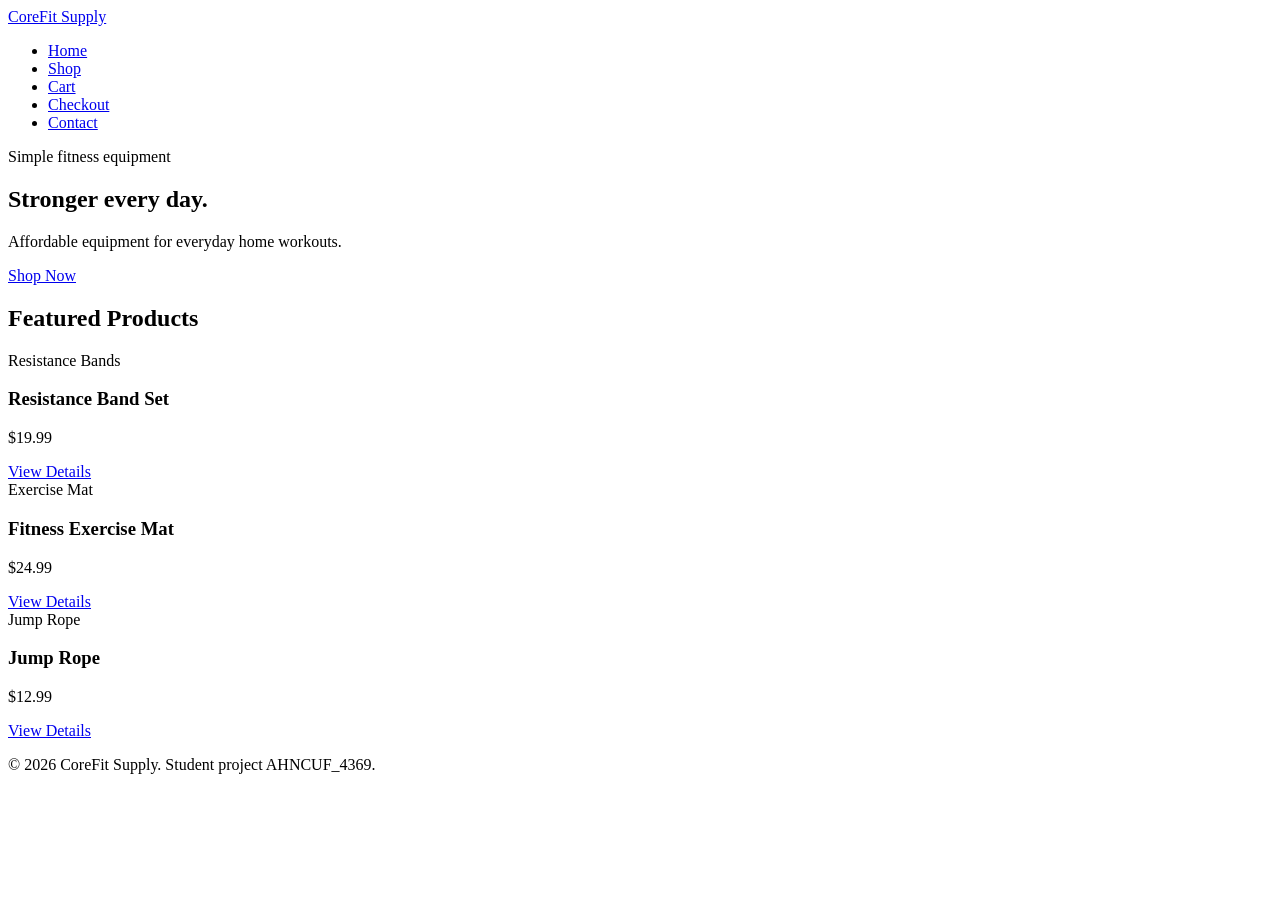
==== index.html @ 46d55eaf "Add files via upload" ====
<!DOCTYPE html>
<!-- Name: Ahnayha Cuffee | Date: July 28, 2026 -->
<html lang="en">
<head>
    <meta charset="UTF-8">
    <meta name="viewport" content="width=device-width, initial-scale=1.0">

    <title>CoreFit Supply | Home</title>

    <link rel="stylesheet" href="css/style.css">
</head>

<body>

    <header>
        <nav>
            <a class="logo" href="index.html">CoreFit Supply</a>

            <ul>
                <li><a href="index.html">Home</a></li>
                <li><a href="shop.html">Shop</a></li>
                <li><a href="cart.html">Cart</a></li>
                <li><a href="checkout.html">Checkout</a></li>
                <li><a href="contact.html">Contact</a></li>
            </ul>
        </nav>
    </header>

    <main>

        <section class="hero">
            <p>Simple fitness equipment</p>

            <h1>Stronger every day.</h1>

            <p>
                Affordable equipment for everyday home workouts.
            </p>

            <a class="button" href="shop.html">Shop Now</a>
        </section>

        <section>

            <h2>Featured Products</h2>

            <div class="grid">

                <article>
                    <div class="placeholder">
                        Resistance Bands
                    </div>

                    <h3>Resistance Band Set</h3>

                    <p class="price">$19.99</p>

                    <a class="button" href="product.html">
                        View Details
                    </a>
                </article>

                <article>
                    <div class="placeholder">
                        Exercise Mat
                    </div>

                    <h3>Fitness Exercise Mat</h3>

                    <p class="price">$24.99</p>

                    <a class="button" href="product.html">
                        View Details
                    </a>
                </article>

                <article>
                    <div class="placeholder">
                        Jump Rope
                    </div>

                    <h3>Jump Rope</h3>

                    <p class="price">$12.99</p>

                    <a class="button" href="product.html">
                        View Details
                    </a>
                </article>

            </div>

        </section>

    </main>

    <footer>
        <p>&copy; 2026 CoreFit Supply. Student project AHNCUF_4369.</p>
    </footer>

</body>
</html>
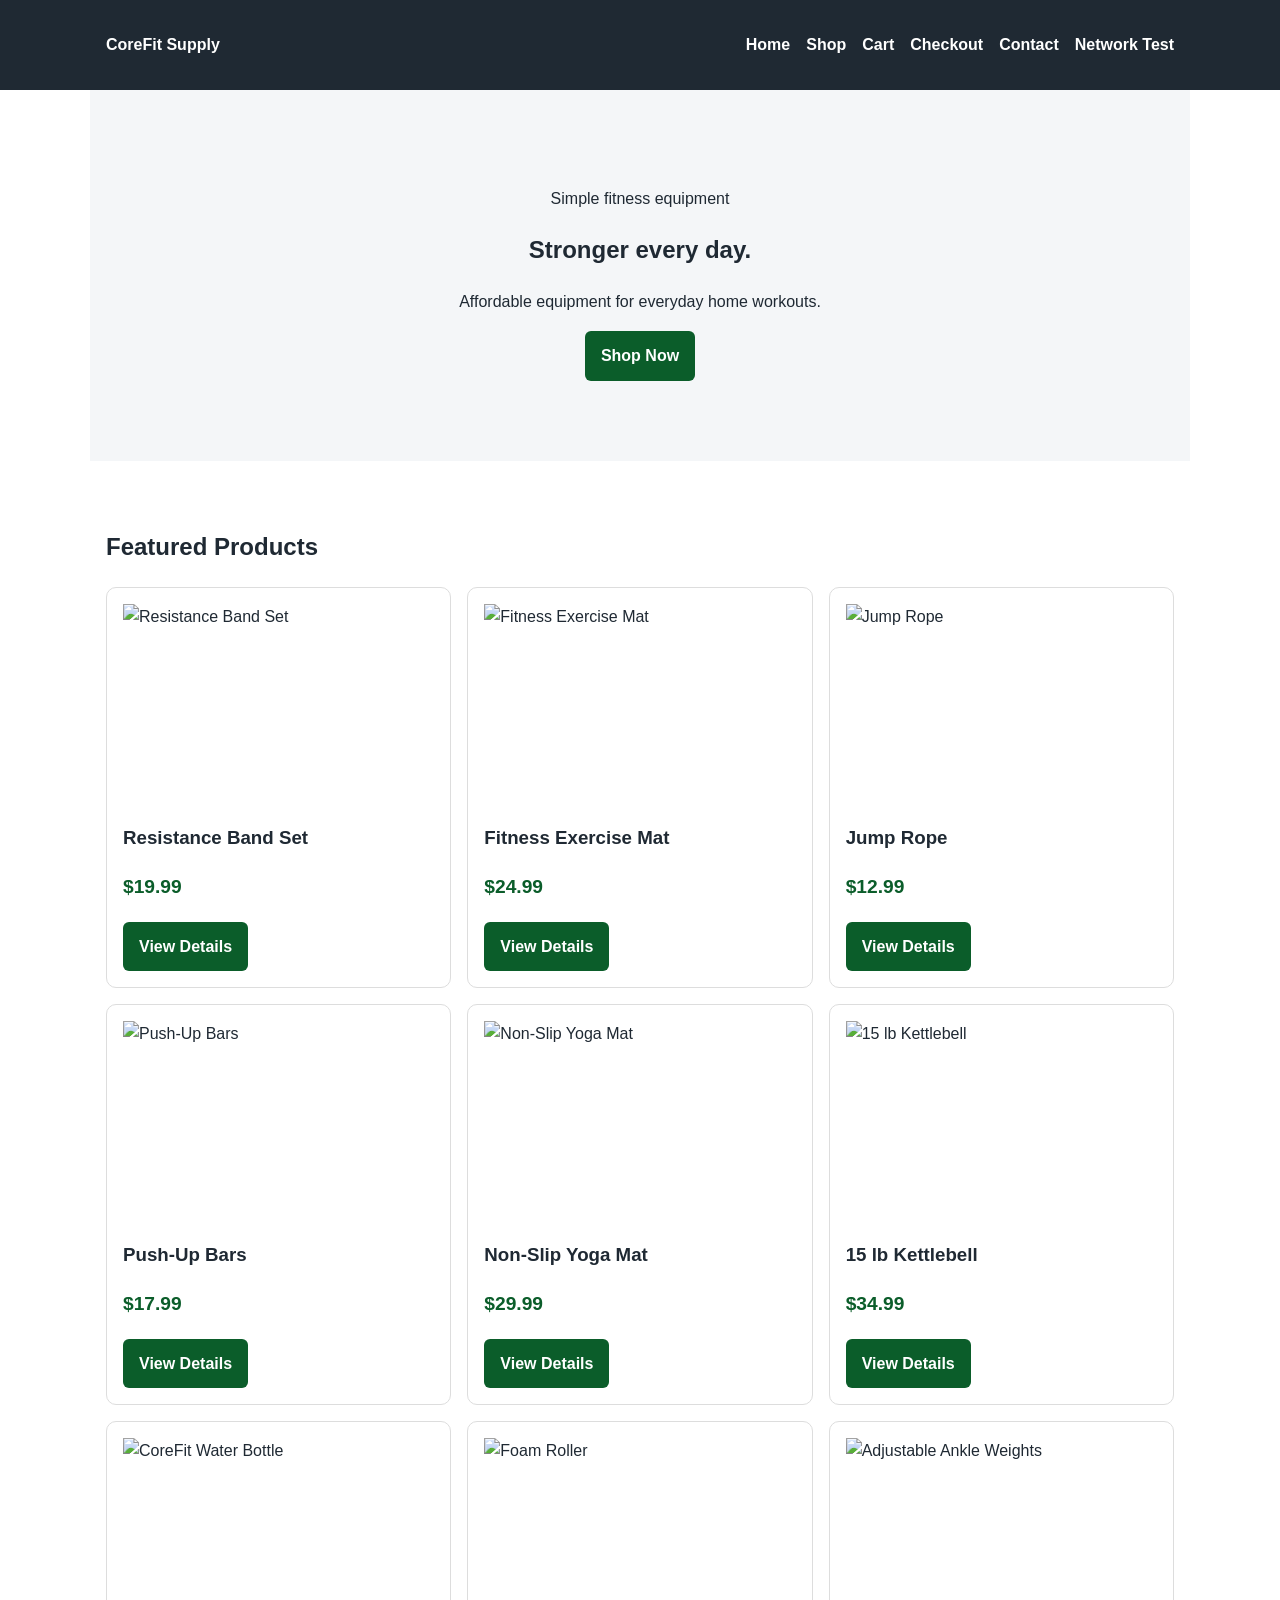
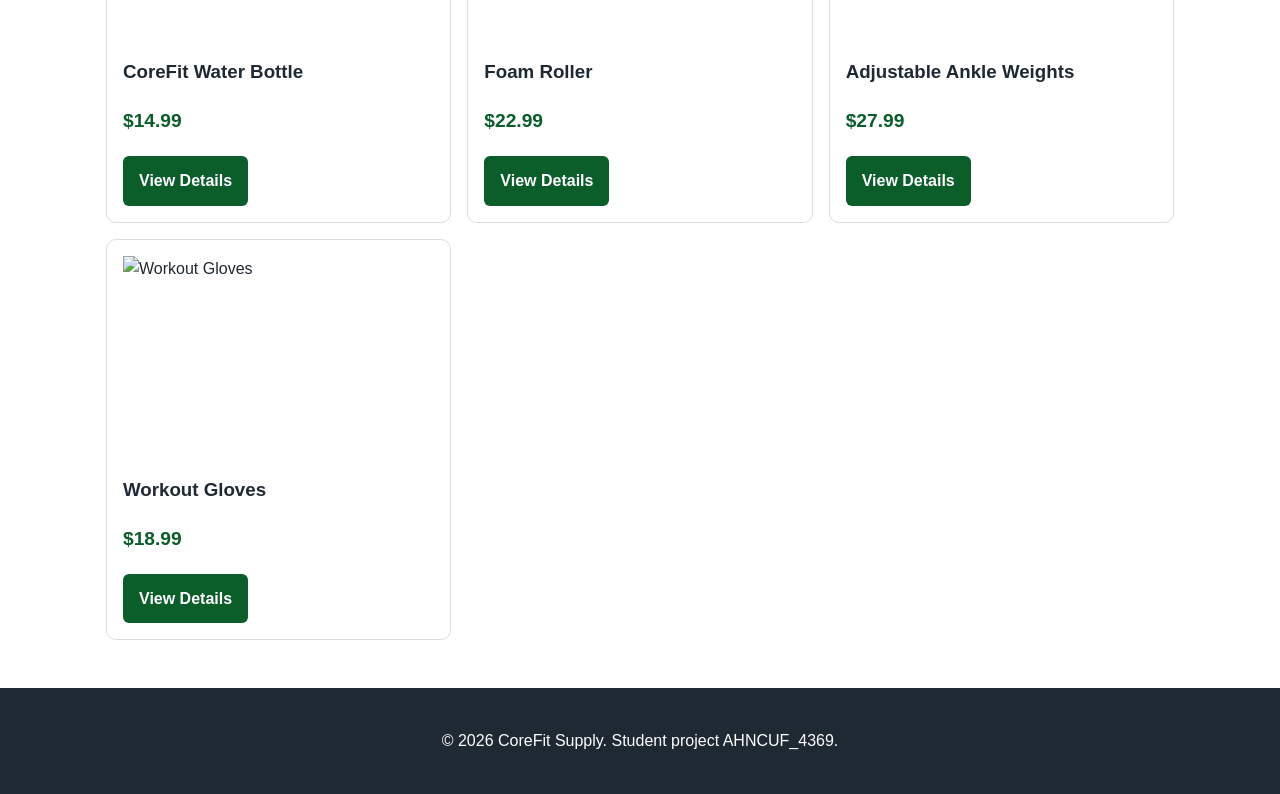
==== commit 14c1ae5c: "Add files via upload" ====
--- a/index.html
+++ b/index.html
@@ -7,7 +7,7 @@
 
     <title>CoreFit Supply | Home</title>
 
-    <link rel="stylesheet" href="css/style.css">
+    <link rel="stylesheet" href="CoreFit Supply.css">
 </head>
 
 <body>
@@ -22,6 +22,7 @@
                 <li><a href="cart.html">Cart</a></li>
                 <li><a href="checkout.html">Checkout</a></li>
                 <li><a href="contact.html">Contact</a></li>
+                <li><a href="network.html">Network Test</a></li>
             </ul>
         </nav>
     </header>
@@ -47,47 +48,130 @@
             <div class="grid">
 
                 <article>
-                    <div class="placeholder">
-                        Resistance Bands
-                    </div>
+                    <img src="images/resistance-band.png" alt="Resistance Band Set"  class="product-image">
 
                     <h3>Resistance Band Set</h3>
 
                     <p class="price">$19.99</p>
 
-                    <a class="button" href="product.html">
+                    <a class="button" href="product.html?product=1">
                         View Details
                     </a>
                 </article>
 
                 <article>
-                    <div class="placeholder">
-                        Exercise Mat
-                    </div>
+                    <img src="images/exercise-mat.png" alt="Fitness Exercise Mat" class="product-image">
 
                     <h3>Fitness Exercise Mat</h3>
 
                     <p class="price">$24.99</p>
 
-                    <a class="button" href="product.html">
+                    <a class="button" href="product.html?product=2">
                         View Details
                     </a>
                 </article>
 
                 <article>
-                    <div class="placeholder">
-                        Jump Rope
-                    </div>
+                    <img src="images/jump-rope.png" alt="Jump Rope" class="product-image">
 
                     <h3>Jump Rope</h3>
 
                     <p class="price">$12.99</p>
 
-                    <a class="button" href="product.html">
+                    <a class="button" href="product.html?product=3">
                         View Details
                     </a>
                 </article>
 
+                <article>
+                    <img src="images/push-up-bars.png" alt="Push-Up Bars" class="product-image">
+
+                    <h3>Push-Up Bars</h3>
+
+                    <p class="price">$17.99</p>
+
+                    <a class="button" href="product.html?product=4">
+                        View Details
+                    </a>
+                </article>
+
+
+                <article>
+                    <img src="images/yoga-mat.png" alt="Non-Slip Yoga Mat" class="product-image">
+
+                    <h3>Non-Slip Yoga Mat</h3>
+
+                    <p class="price">$29.99</p>
+
+                    <a class="button" href="product.html?product=5">
+                        View Details
+                    </a>
+                </article>
+
+
+                <article>
+                    <img src="images/kettlebell.png" alt="15 lb Kettlebell" class="product-image">
+
+                    <h3>15 lb Kettlebell</h3>
+
+                    <p class="price">$34.99</p>
+
+                    <a class="button" href="product.html?product=6">
+                        View Details
+                    </a>
+                </article>
+
+
+                <article>
+                    <img src="images/water-bottle.png" alt="CoreFit Water Bottle" class="product-image">
+
+                    <h3>CoreFit Water Bottle</h3>
+
+                    <p class="price">$14.99</p>
+
+                    <a class="button" href="product.html?product=7">
+                        View Details
+                    </a>
+                </article>
+
+
+                <article>
+                    <img src="images/foam-roller.png" alt="Foam Roller" class="product-image">
+
+                    <h3>Foam Roller</h3>
+
+                    <p class="price">$22.99</p>
+
+                    <a class="button" href="product.html?product=8">
+                        View Details
+                    </a>
+                </article>
+
+
+                <article>
+                    <img src="images/ankle-weights.png" alt="Adjustable Ankle Weights" class="product-image">
+
+                    <h3>Adjustable Ankle Weights</h3>
+
+                    <p class="price">$27.99</p>
+
+                    <a class="button" href="product.html?product=9">
+                        View Details
+                    </a>
+                </article>
+
+
+                <article>
+                    <img src="images/workout-gloves.png" alt="Workout Gloves" class="product-image">
+
+                    <h3>Workout Gloves</h3>
+
+                    <p class="price">$18.99</p>
+
+                    <a class="button" href="product.html?product=10">
+                        View Details
+                    </a>
+                </article>
             </div>
 
         </section>
@@ -98,5 +182,7 @@
         <p>&copy; 2026 CoreFit Supply. Student project AHNCUF_4369.</p>
     </footer>
 
+    <script src="CoreFit Supply.js"></script>
+
 </body>
 </html>
--- a/CoreFit Supply.css
+++ b/CoreFit Supply.css
@@ -0,0 +1,246 @@
+/* CoreFit Supply Part 2 */
+
+:root {
+    --dark: #1F2933;
+    --green: #0B5D2A;
+    --accent: #16803C;
+    --light: #F4F6F8;
+    --white: #FFFFFF;
+}
+
+* {
+    box-sizing: border-box;
+}
+
+body {
+    margin: 0;
+    font-family: Arial, sans-serif;
+    color: var(--dark);
+    line-height: 1.6;
+}
+
+header,
+footer {
+    background: var(--dark);
+    color: var(--white);
+}
+
+nav {
+    max-width: 1100px;
+    margin: auto;
+    padding: 1rem;
+
+    display: flex;
+    justify-content: space-between;
+    align-items: center;
+
+    gap: 1rem;
+}
+
+.logo,
+nav a {
+    color: var(--white);
+    text-decoration: none;
+    font-weight: bold;
+}
+
+nav ul {
+    display: flex;
+    gap: 1rem;
+
+    list-style: none;
+    padding: 0;
+}
+
+main,
+section {
+    max-width: 1100px;
+    margin: auto;
+}
+
+.hero {
+    text-align: center;
+    background: var(--light);
+    padding: 5rem 1rem;
+}
+
+section {
+    padding: 3rem 1rem;
+}
+
+.button {
+    display: inline-block;
+
+    background: var(--green);
+    color: var(--white);
+
+    padding: 0.75rem 1rem;
+
+    border: 0;
+    border-radius: 6px;
+
+    text-decoration: none;
+    font-weight: bold;
+
+    cursor: pointer;
+}
+
+.button:hover {
+    background: var(--accent);
+}
+
+.grid {
+    display: grid;
+
+    grid-template-columns:
+        repeat(3, 1fr);
+
+    gap: 1rem;
+}
+
+.grid article {
+    border: 1px solid #ddd;
+
+    border-radius: 10px;
+
+    padding: 1rem;
+}
+
+.placeholder {
+    min-height: 150px;
+
+    display: grid;
+    place-items: center;
+
+    background: var(--light);
+
+    color: var(--green);
+
+    font-weight: bold;
+    text-align: center;
+
+    padding: 1rem;
+}
+
+.large {
+    min-height: 300px;
+}
+
+.price {
+    font-weight: bold;
+
+    color: var(--green);
+
+    font-size: 1.2rem;
+}
+
+.detail {
+    display: grid;
+
+    grid-template-columns:
+        1fr 1fr;
+
+    gap: 2rem;
+}
+
+form {
+    display: grid;
+
+    gap: 1rem;
+
+    max-width: 700px;
+}
+
+fieldset {
+    display: grid;
+
+    gap: 0.8rem;
+
+    padding: 1rem;
+}
+
+label {
+    display: grid;
+
+    gap: 0.3rem;
+
+    font-weight: bold;
+}
+
+input,
+textarea {
+    padding: 0.65rem;
+
+    font: inherit;
+
+    border: 1px solid #777;
+
+    border-radius: 5px;
+}
+
+.empty {
+    background: var(--light);
+
+    padding: 2rem;
+
+    border-radius: 8px;
+}
+
+footer {
+    text-align: center;
+
+    padding: 1.5rem;
+}
+
+/* Accessibility focus */
+
+a:focus-visible,
+button:focus-visible,
+input:focus-visible,
+textarea:focus-visible {
+    outline: 3px solid var(--accent);
+
+    outline-offset: 3px;
+}
+
+/* Tablet */
+
+@media (max-width: 800px) {
+
+    nav {
+        flex-direction: column;
+
+        align-items: flex-start;
+    }
+
+    .grid,
+    .detail {
+        grid-template-columns: 1fr;
+    }
+
+}
+
+/* Mobile */
+
+@media (max-width: 600px) {
+
+    nav ul {
+        flex-direction: column;
+
+        gap: 0.5rem;
+    }
+
+    .button {
+        width: 100%;
+
+        text-align: center;
+    }
+
+}
+
+.product-image {
+    width: 100%;
+    height: 200px;
+    object-fit: cover;
+    display: block;
+}
